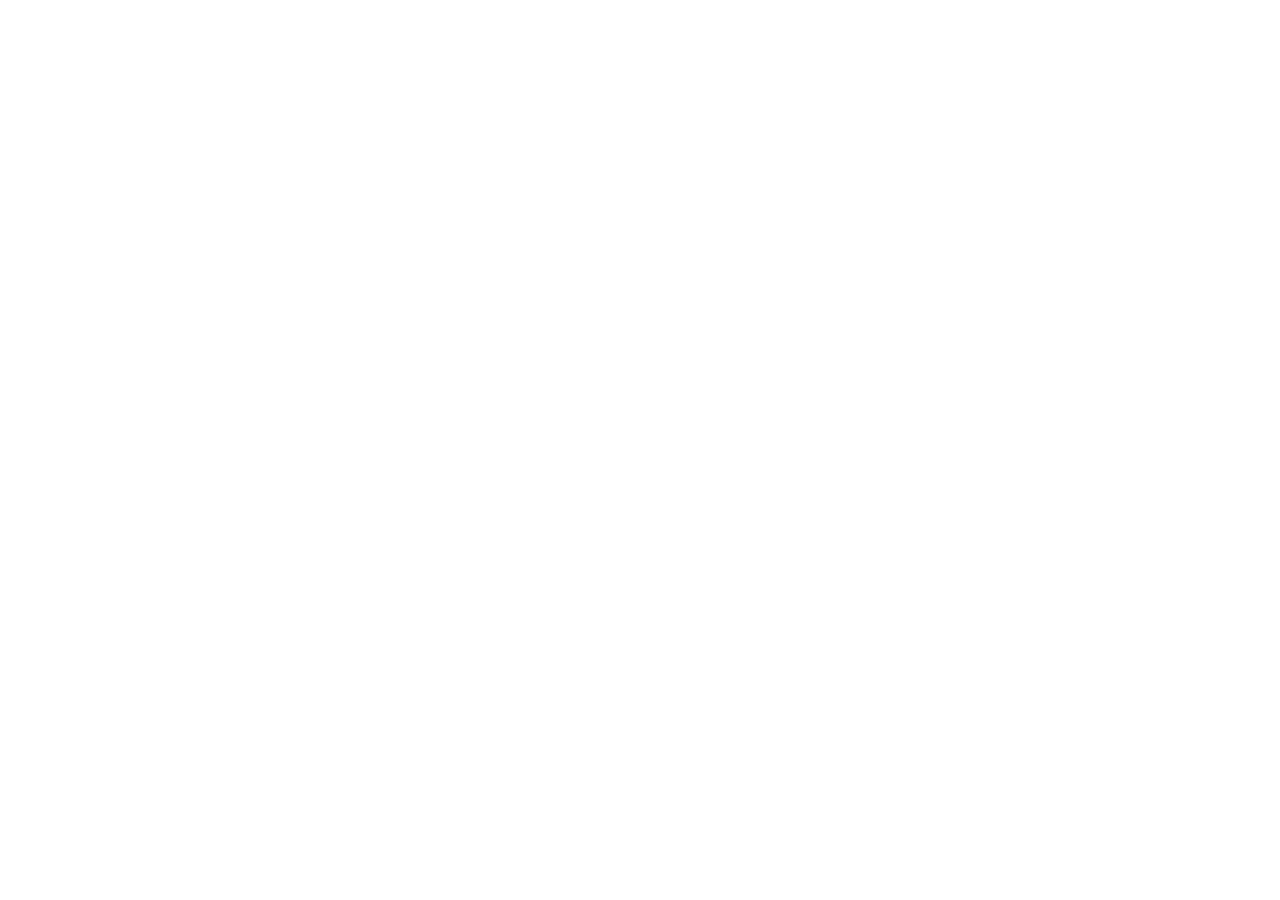
==== index.html @ 06bbc441 "0.1beta" ====
<!DOCTYPE html>
<html lang="pt-br">
<head>
    <meta charset="UTF-8">
    <meta name="viewport" content="width=device-width, initial-scale=1.0">
    <link rel="preconnect" href="https://fonts.googleapis.com">
    <link rel="preconnect" href="https://fonts.gstatic.com" crossorigin>
    <title>Portfólio Dev</title>

    <link href="https://fonts.googleapis.com/css2?family=Asap:ital,wght@0,100..900;1,100..900&family=Inconsolata:wght@200..900&family=Maven+Pro:wght@400..900&display=swap" rel="stylesheet">

    <link rel="stylesheet" href="style.css">
</head>
<body>
    <section id="intro" hidden>
       
    </section>
    
    <section id="project" hidden>
        <header>
            <h3>Meu Trabalho</h3>
            <h2>Veja os projetos em destaque</h2>
        </header>

        <main>
            <figure class="card">
                <img src="assets/image/Thumbnail_Project-01.png" alt="Projeto Travelgram">
                <figcaption>
                    <h4>Websites e Aplicativos</h4>
                    <p>Desenvolvimento de interfaces</p>
                </figcaption>
            </figure>

            <figure class="card">
                <img src="assets/image/Thumbnail_Project-02.png" alt="Tech News">
                <figcaption>
                    <h4>Tech News</h4>
                    <p>Homepage de um portal de notícias sobre a área de tecnologia</p>
                </figcaption>
            </figure>
            
            <figure class="card">
                <img src="assets/image/Thumbnail_Project-03.png" alt="Página de Receita">
                <figcaption>
                    <h4>Página de receita</h4>
                    <p>Página com o passo a passo de uma receita para cupcakes</p>
                </figcaption>
            </figure>

            <figure class="card">
                <img src="assets/image/Thumbnail_Project-04.png" alt="Zingen">
                <figcaption>
                    <h4>Zingen</h4>
                    <p>Landing Page completa e responsiva de um aplicativo de Karaokê</p>
                </figcaption>
            </figure>

            <figure class="card">
                <img src="assets/image/Thumbnail_Project-05.png" alt="Refund">
                <figcaption>
                    <h4>Refund</h4>
                    <p>Um sistema para pedido e acompanhamento de reembolso</p>
                </figcaption>
            </figure>

            <figure class="card">
                <img src="assets/image/Thumbnail_Project-06.png" alt="Página de Turismo">
                <figcaption>
                    <h4>Página de turismo</h4>
                    <p>Página com as principais informações para quem quer viajar para Busan</p>
                </figcaption>
            </figure>
        </main>
    </section>

    <section id="service">

    </section>

    <section id="contact">
        
    </section>
</body>
</html>
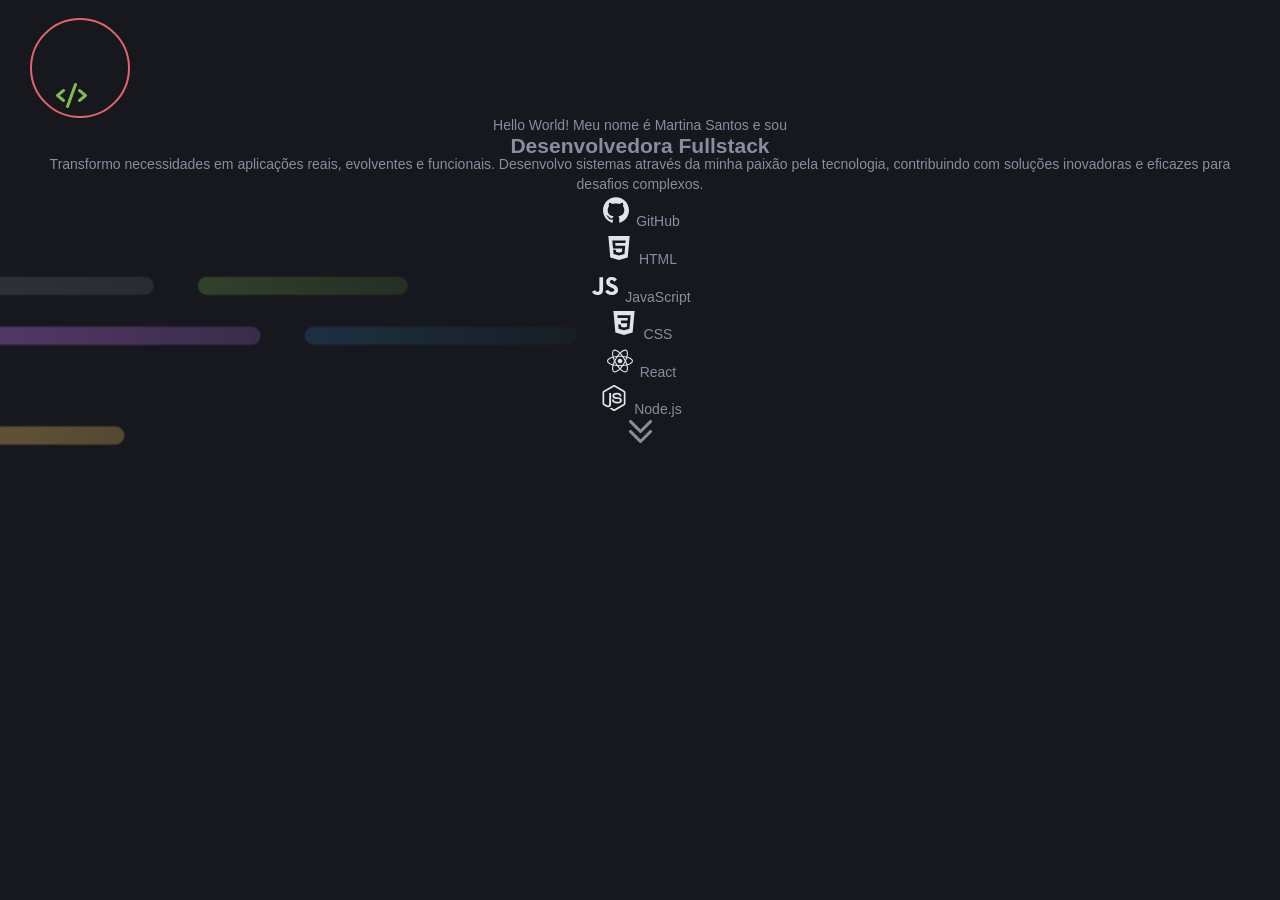
==== commit 371f6403: "0.2beta - portrait old" ====
--- a/index.html
+++ b/index.html
@@ -9,12 +9,66 @@
 
     <link href="https://fonts.googleapis.com/css2?family=Asap:ital,wght@0,100..900;1,100..900&family=Inconsolata:wght@200..900&family=Maven+Pro:wght@400..900&display=swap" rel="stylesheet">
 
-    <link rel="stylesheet" href="style.css">
+    <link rel="stylesheet" href="styles/style.css">
 </head>
-<body>
-    <section id="intro" hidden>
-       
+<body class="maven-pro-sm">
+    <section id="intro" class="container">
+       <header>
+            <figure>
+                <div id="container-img">
+                    <img src="assets/women-portrait.png" alt="">
+                </div>
+                <figcaption>
+                    <img src="assets/icons/vector/Code-Vector.png" alt="">
+                </figcaption>
+            </figure>
+
+            <div id="text-into">
+                <p>Hello World! Meu nome é Martina Santos e sou</p>
+                <h1>Desenvolvedora Fullstack</h1>
+                <p>Transformo necessidades em aplicações reais, evolventes e funcionais. Desenvolvo sistemas através da minha paixão pela tecnologia, contribuindo com soluções inovadoras e eficazes para desafios complexos.</p>
+            </div>
+        </header>
+
+        <main>
+            <div class="tag">
+                <img src="assets/icons/tags/GitHub.svg" alt="Github">
+                <span>GitHub</span>
+            </div>
+
+            <div class="tag">
+                <img src="assets/icons/tags/HTML.svg" alt="HTML">
+                <span>HTML</span>
+            </div>
+
+            <div class="tag">
+                <img src="assets/icons/tags/JavaScript.svg" alt="JavaScript">
+                <span>JavaScript</span>
+            </div>
+
+            <div class="tag">
+                <img src="assets/icons/tags/CSS.svg" alt="CSS">
+                <span>CSS</span>
+            </div>
+
+            <div class="tag">
+                <img src="assets/icons/tags/React.svg" alt="React">
+                <span>React</span>
+            </div>
+
+            <div class="tag">
+                <img src="assets/icons/tags/Node.js.svg" alt="Node.js">
+                <span>Node.js</span>
+            </div>
+        </main>
+
+        <footer>
+            <img src="assets/icons/vector/Duple-Arrow-Vector.png" alt="Seta dupla para baixo">
+        </footer>
     </section>
+
+    <!--  ---------------------------------------------------------------------------------   -->
+    <!--  ---------------------------------------------------------------------------------   -->
     
     <section id="project" hidden>
         <header>
@@ -73,12 +127,72 @@
         </main>
     </section>
 
-    <section id="service">
+    <!--  ---------------------------------------------------------------------------------   -->
+    <!--  ---------------------------------------------------------------------------------   -->
+
+    <section id="service" hidden>
+        <header>
+            <h3>Meus serviços</h3>
+            <h2>Como posso ajudar o seu negócio</h2>
+        </header>
+
+        <main>
+            <div class="card-primary">
+                <img src="assets/icons/vector/Computer-Vector.png" alt="Websites e Aplicativos Link">
+                <h4>Websites e Aplicativos</h4>
+                <p>Desenvolvimento de interfaces</p>
+            </div>
+            
+            <div class="card-primary">
+                <img src="assets/icons/vector/Data-Vector.png" alt="API e banco de dados Link">
+                <h4>API e banco de dados</h4>
+                <p>Criação de serviços do sistema</p>
+            </div>
+
+            <div class="card-primary">
+                <img src="assets/icons/vector/DevOps-Vector.png" alt="DevOps Link">
+                <h4>DevOps</h4>
+                <p>Gestão e infraestrutura da aplicação</p>
+            </div>
+        </main>
 
     </section>
 
-    <section id="contact">
-        
+    <!--  ---------------------------------------------------------------------------------   -->
+    <!--  ---------------------------------------------------------------------------------   -->
+
+    <section id="contact" hidden>
+        <header>
+            <h3>Contato</h3>
+            <h2>Gostou do meu trabalho?</h2>
+            <p>Entre em contato ou acompanhe as minhas redes sociais!</p>
+        </header>
+
+        <main>
+            <div class="card-social">
+                <img src="assets/icons/vector/Linkedin-Vector.png" alt="Linkedin Ícone">
+                <span>Linkedin</span>
+                <img src="assets/icons/vector/Arrow-up-Vector.png" alt="Linkedin">
+            </div>
+
+            <div class="card-social">
+                <img src="assets/icons/vector/Instagram-Vector.png" alt="Instagram Ícone">
+                <span>Instagram</span>
+                <img src="assets/icons/vector/Arrow-up-Vector.png" alt="Instagram">
+            </div>
+
+            <div class="card-social">
+                <img src="assets/icons/vector/Github-Vector.png" alt="GitHub Ícone">
+                <span>GitHub</span>
+                <img src="assets/icons/vector/Arrow-up-Vector.png" alt="GitHub">
+            </div>
+
+            <div class="card-social">
+                <img src="assets/icons/vector/Email-Vector.png" alt="Email Ícone">
+                <span>Linkedin</span>
+                <img src="assets/icons/vector/Arrow-up-Vector.png" alt="Email">
+            </div>
+        </main>
     </section>
 </body>
 </html>
--- a/styles/style.css
+++ b/styles/style.css
@@ -0,0 +1,6 @@
+@import url(global.css);
+@import url(utility.css);
+@import url(intro.css);
+@import url(service.css);
+@import url(project.css);
+@import url(contact.css);
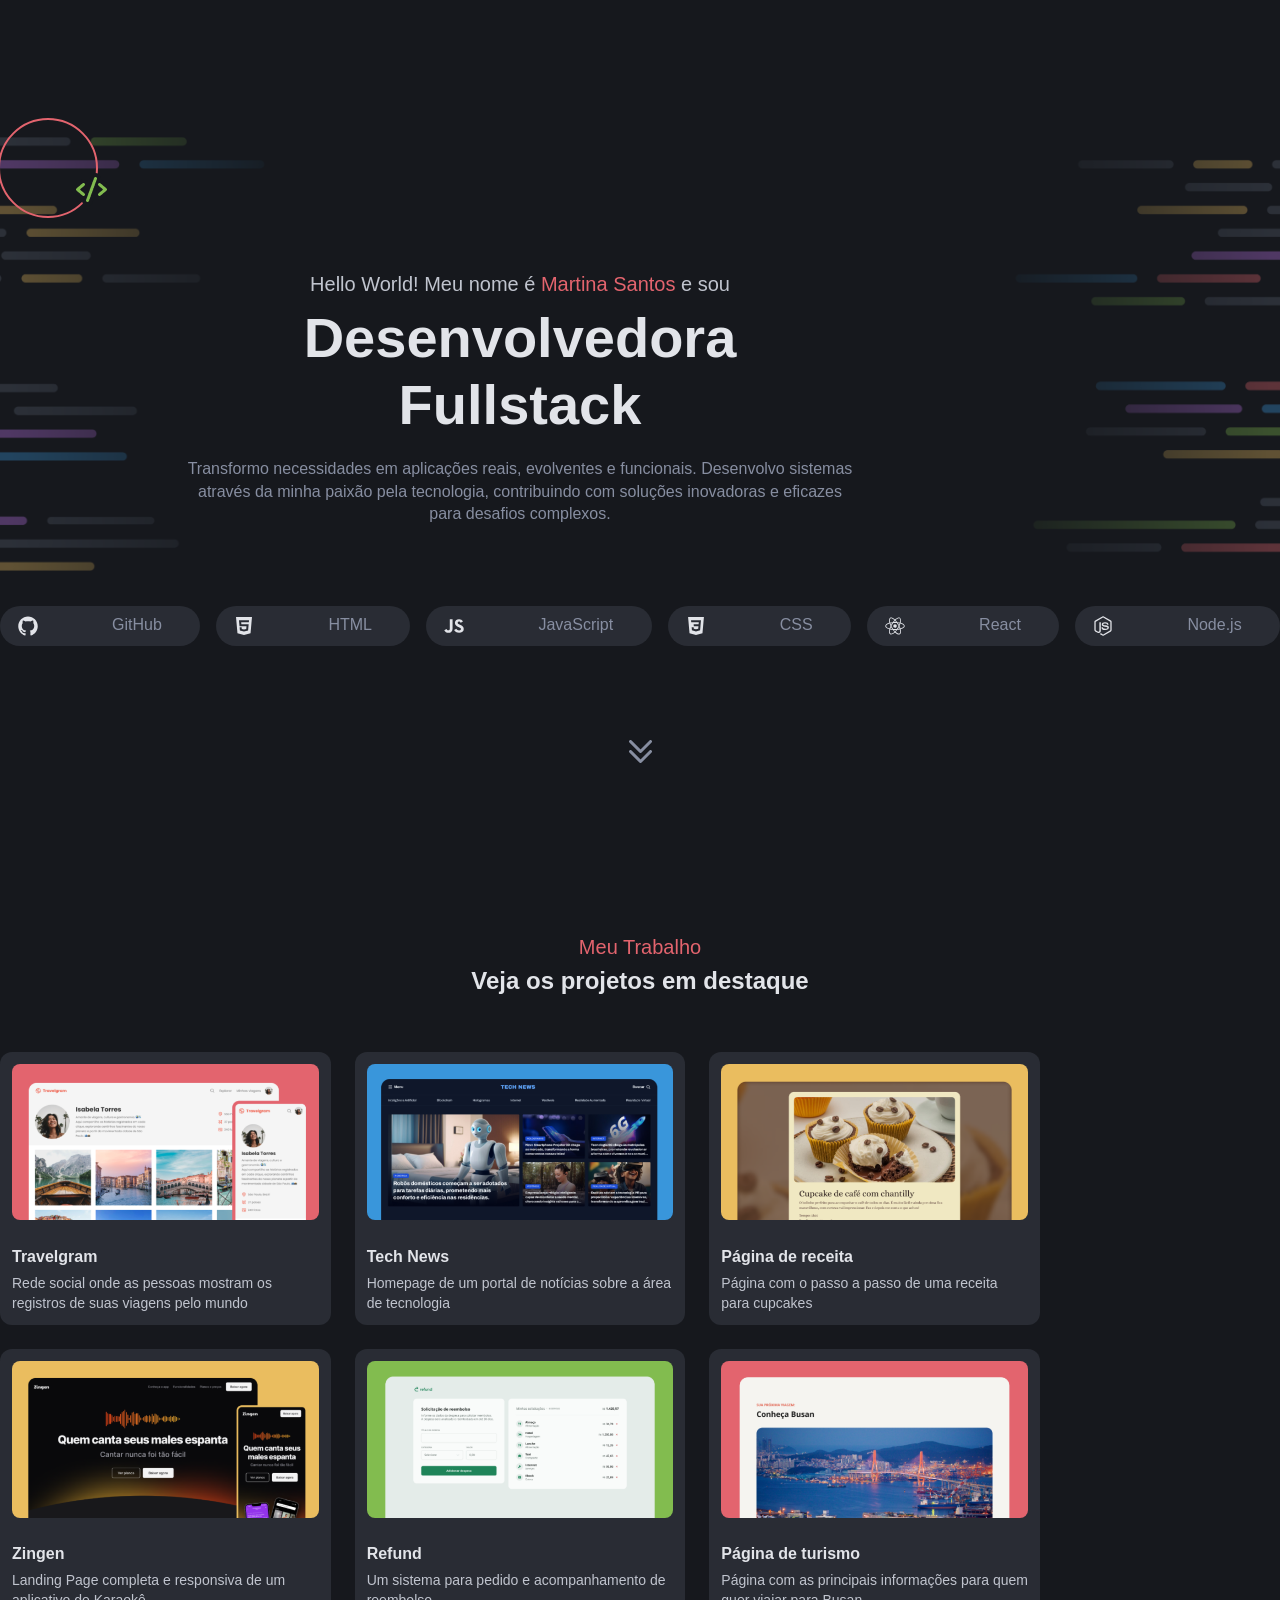
==== commit 72c7e62a: "0.3beta" ====
--- a/index.html
+++ b/index.html
@@ -11,26 +11,24 @@
 
     <link rel="stylesheet" href="styles/style.css">
 </head>
-<body class="maven-pro-sm">
-    <section id="intro" class="container">
+<body>
+    <section id="intro">
        <header>
             <figure>
-                <div id="container-img">
-                    <img src="assets/women-portrait.png" alt="">
-                </div>
+                <div id="portrait-container"><img src="assets/women-portrait.png" alt=""></div>
                 <figcaption>
                     <img src="assets/icons/vector/Code-Vector.png" alt="">
                 </figcaption>
             </figure>
 
-            <div id="text-into">
-                <p>Hello World! Meu nome é Martina Santos e sou</p>
+            <div id="text-info" class="container">
+                <p>Hello World! Meu nome é <span>Martina Santos</span> e sou</p>
                 <h1>Desenvolvedora Fullstack</h1>
                 <p>Transformo necessidades em aplicações reais, evolventes e funcionais. Desenvolvo sistemas através da minha paixão pela tecnologia, contribuindo com soluções inovadoras e eficazes para desafios complexos.</p>
             </div>
         </header>
 
-        <main>
+        <main class="grid-col"">
             <div class="tag">
                 <img src="assets/icons/tags/GitHub.svg" alt="Github">
                 <span>GitHub</span>
@@ -70,18 +68,18 @@
     <!--  ---------------------------------------------------------------------------------   -->
     <!--  ---------------------------------------------------------------------------------   -->
     
-    <section id="project" hidden>
+    <section id="project">
         <header>
             <h3>Meu Trabalho</h3>
             <h2>Veja os projetos em destaque</h2>
         </header>
 
-        <main>
+        <main class="container">
             <figure class="card">
                 <img src="assets/image/Thumbnail_Project-01.png" alt="Projeto Travelgram">
                 <figcaption>
-                    <h4>Websites e Aplicativos</h4>
-                    <p>Desenvolvimento de interfaces</p>
+                    <h4>Travelgram</h4>
+                    <p>Rede social onde as pessoas mostram os registros de suas viagens pelo mundo</p>
                 </figcaption>
             </figure>
 
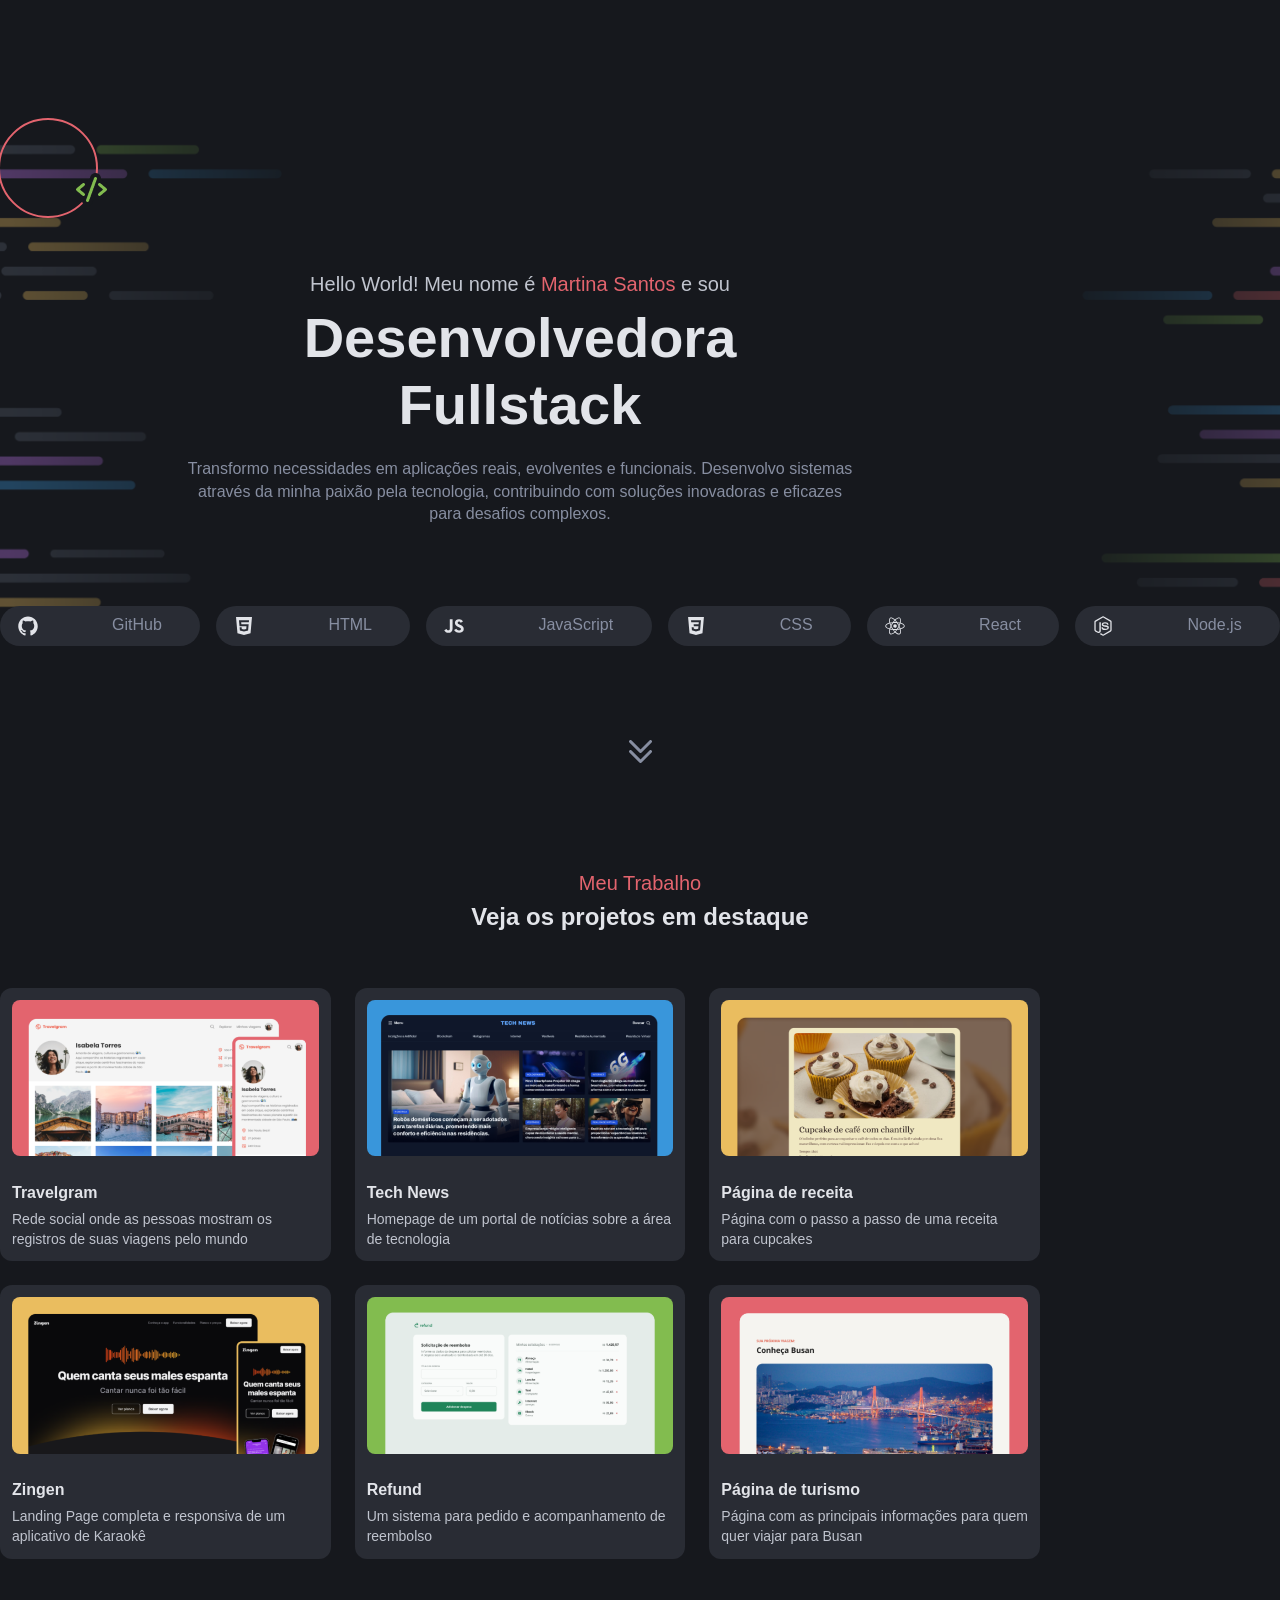
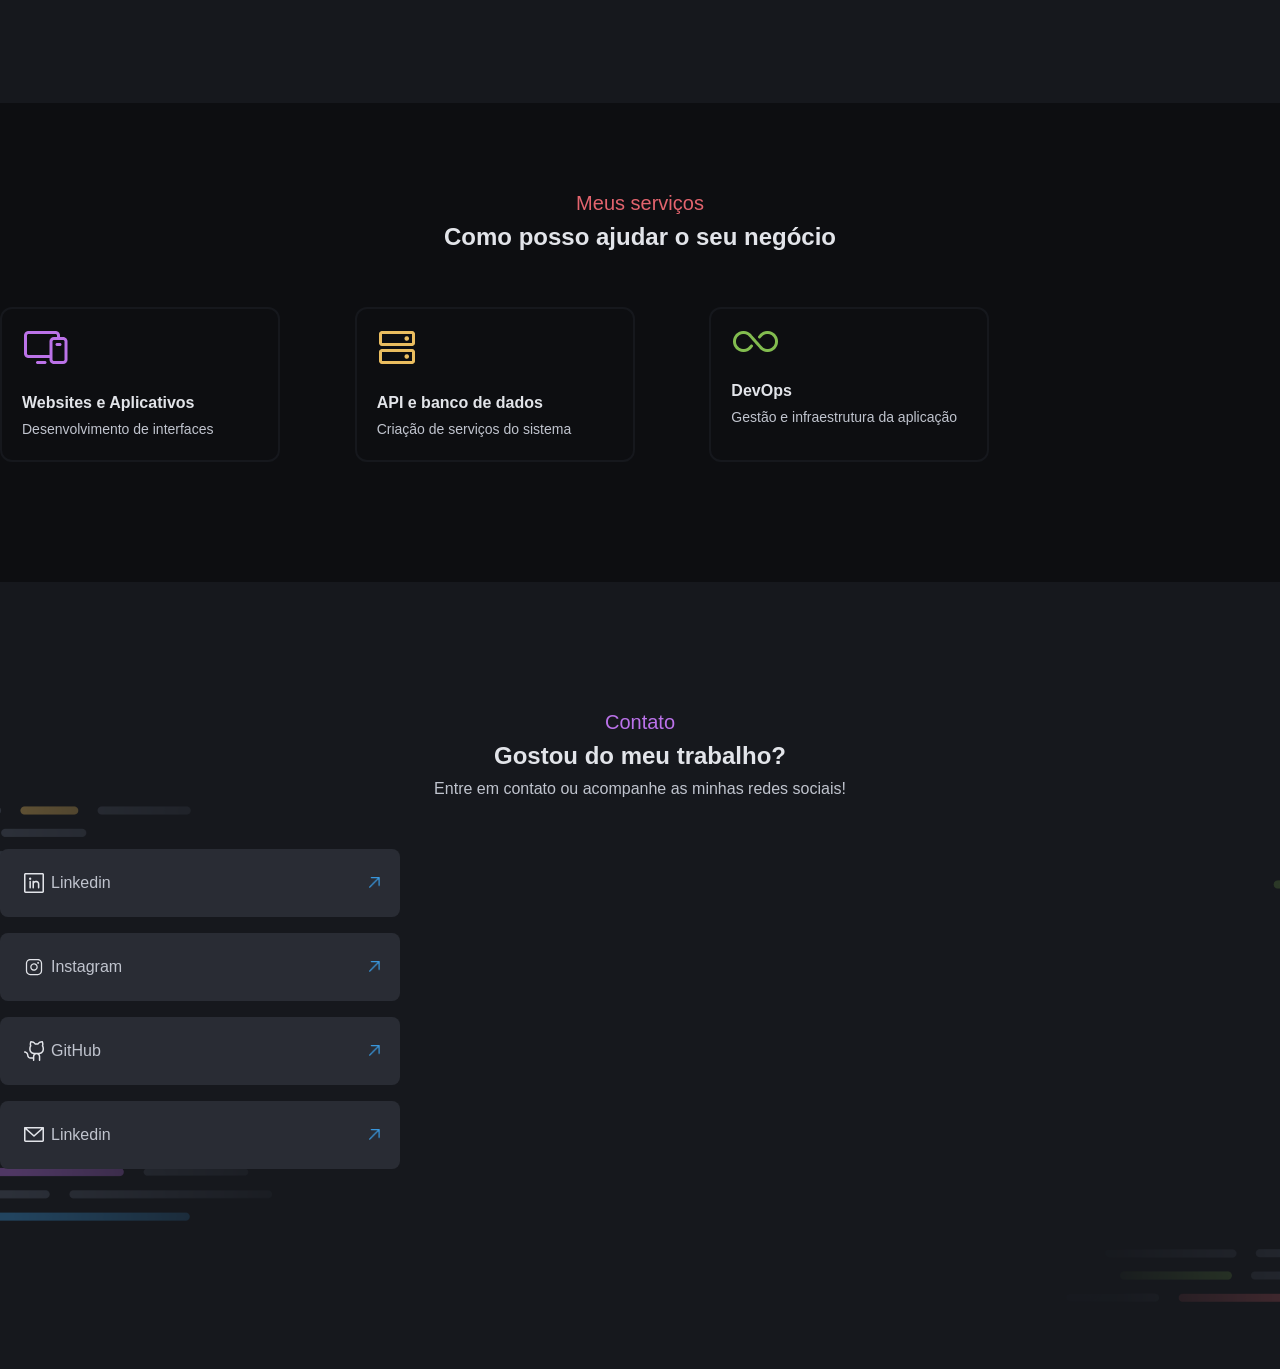
==== commit ef6620c2: "1.0" ====
--- a/index.html
+++ b/index.html
@@ -28,7 +28,7 @@
             </div>
         </header>
 
-        <main class="grid-col"">
+        <main class="grid-col">
             <div class="tag">
                 <img src="assets/icons/tags/GitHub.svg" alt="Github">
                 <span>GitHub</span>
@@ -74,7 +74,7 @@
             <h2>Veja os projetos em destaque</h2>
         </header>
 
-        <main class="container">
+        <main class="container grid-3-col">
             <figure class="card">
                 <img src="assets/image/Thumbnail_Project-01.png" alt="Projeto Travelgram">
                 <figcaption>
@@ -128,26 +128,26 @@
     <!--  ---------------------------------------------------------------------------------   -->
     <!--  ---------------------------------------------------------------------------------   -->
 
-    <section id="service" hidden>
+    <section id="service">
         <header>
             <h3>Meus serviços</h3>
             <h2>Como posso ajudar o seu negócio</h2>
         </header>
 
-        <main>
-            <div class="card-primary">
+        <main class="grid-3-col container">
+            <div class="card-service">
                 <img src="assets/icons/vector/Computer-Vector.png" alt="Websites e Aplicativos Link">
                 <h4>Websites e Aplicativos</h4>
                 <p>Desenvolvimento de interfaces</p>
             </div>
             
-            <div class="card-primary">
+            <div class="card-service">
                 <img src="assets/icons/vector/Data-Vector.png" alt="API e banco de dados Link">
                 <h4>API e banco de dados</h4>
                 <p>Criação de serviços do sistema</p>
             </div>
 
-            <div class="card-primary">
+            <div class="card-service">
                 <img src="assets/icons/vector/DevOps-Vector.png" alt="DevOps Link">
                 <h4>DevOps</h4>
                 <p>Gestão e infraestrutura da aplicação</p>
@@ -159,34 +159,34 @@
     <!--  ---------------------------------------------------------------------------------   -->
     <!--  ---------------------------------------------------------------------------------   -->
 
-    <section id="contact" hidden>
+    <section id="contact">
         <header>
             <h3>Contato</h3>
             <h2>Gostou do meu trabalho?</h2>
             <p>Entre em contato ou acompanhe as minhas redes sociais!</p>
         </header>
 
-        <main>
+        <main class="container">
             <div class="card-social">
-                <img src="assets/icons/vector/Linkedin-Vector.png" alt="Linkedin Ícone">
+                <img class="svg-icon" src="assets/icons/vector/Linkedin-Vector.svg" alt="Linkedin Ícone">
                 <span>Linkedin</span>
                 <img src="assets/icons/vector/Arrow-up-Vector.png" alt="Linkedin">
             </div>
 
             <div class="card-social">
-                <img src="assets/icons/vector/Instagram-Vector.png" alt="Instagram Ícone">
+                <img class="svg-icon" src="assets/icons/vector/Instagram-Vector.svg" alt="Instagram Ícone">
                 <span>Instagram</span>
                 <img src="assets/icons/vector/Arrow-up-Vector.png" alt="Instagram">
             </div>
 
             <div class="card-social">
-                <img src="assets/icons/vector/Github-Vector.png" alt="GitHub Ícone">
+                <img class="svg-icon" src="assets/icons/vector/Github-Vector.svg" alt="GitHub Ícone">
                 <span>GitHub</span>
                 <img src="assets/icons/vector/Arrow-up-Vector.png" alt="GitHub">
             </div>
 
             <div class="card-social">
-                <img src="assets/icons/vector/Email-Vector.png" alt="Email Ícone">
+                <img class="svg-icon" src="assets/icons/vector/Email-Vector.svg" alt="Email Ícone">
                 <span>Linkedin</span>
                 <img src="assets/icons/vector/Arrow-up-Vector.png" alt="Email">
             </div>
